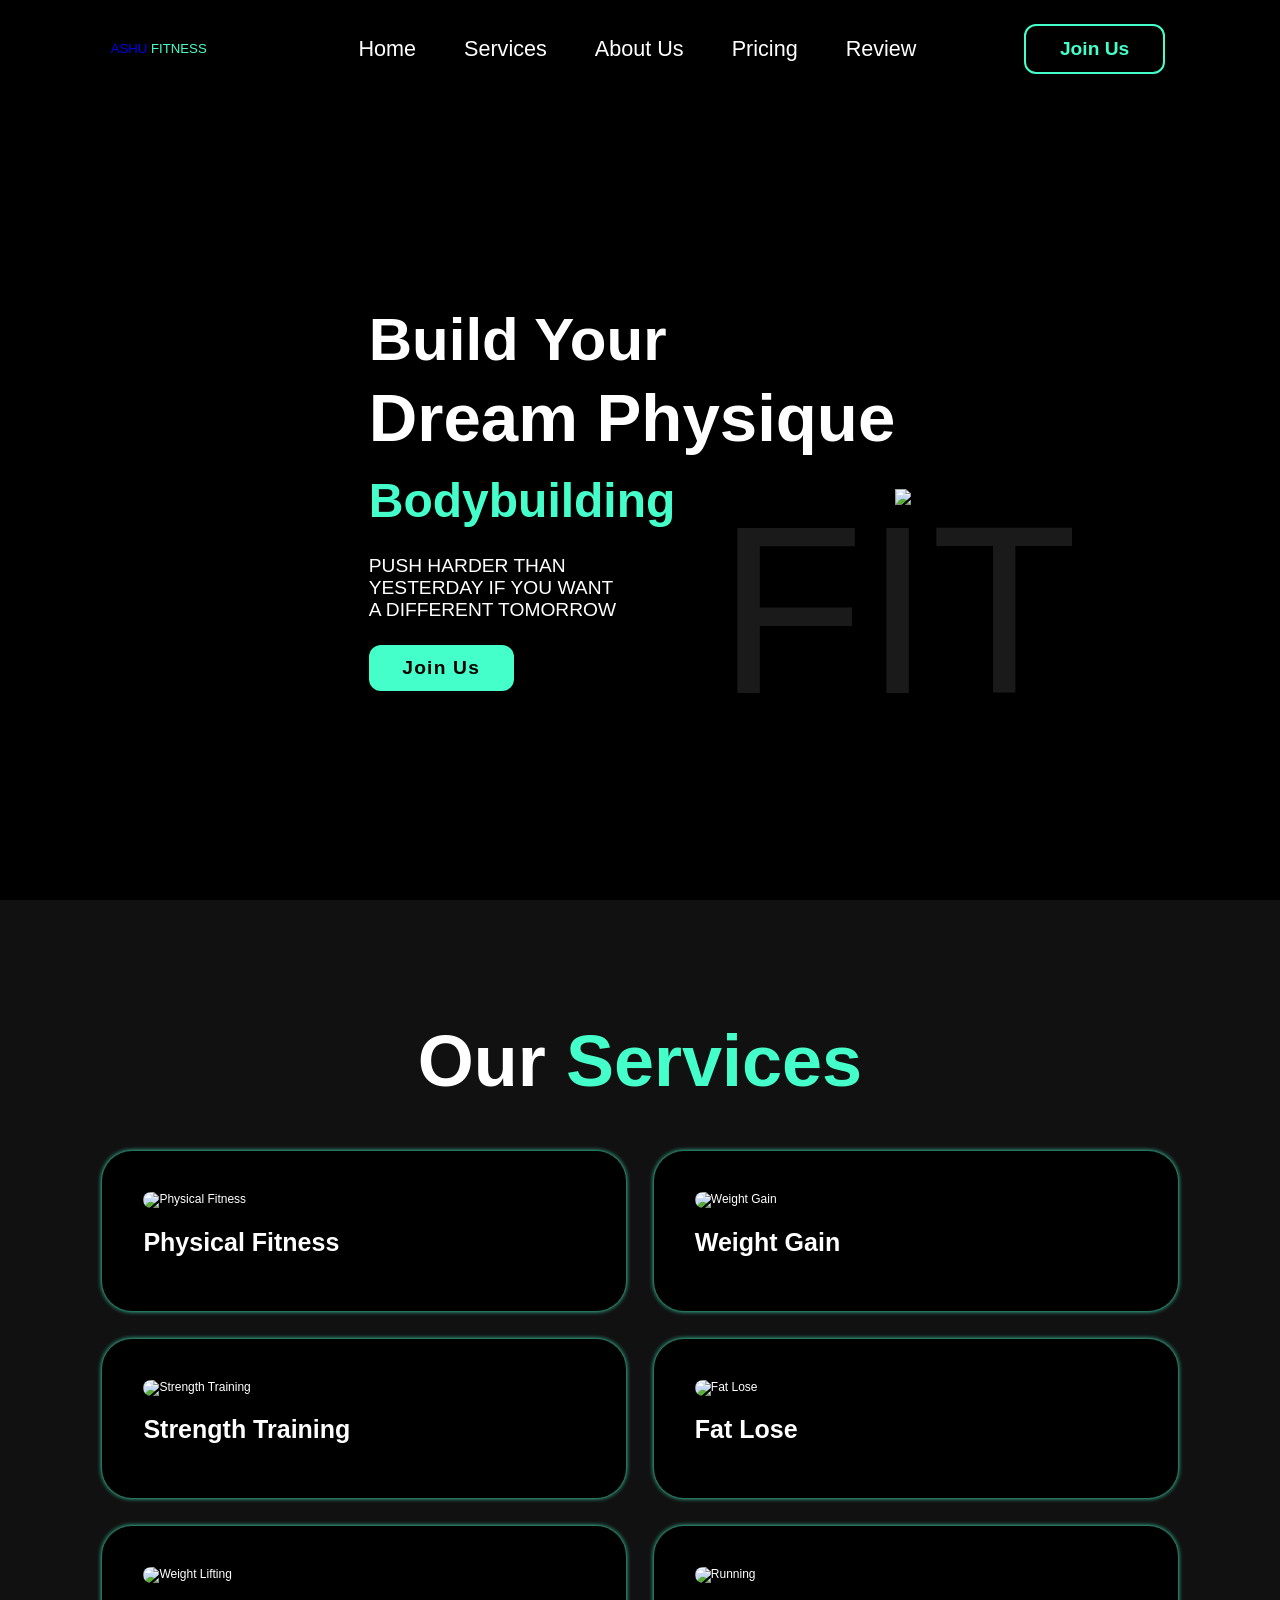
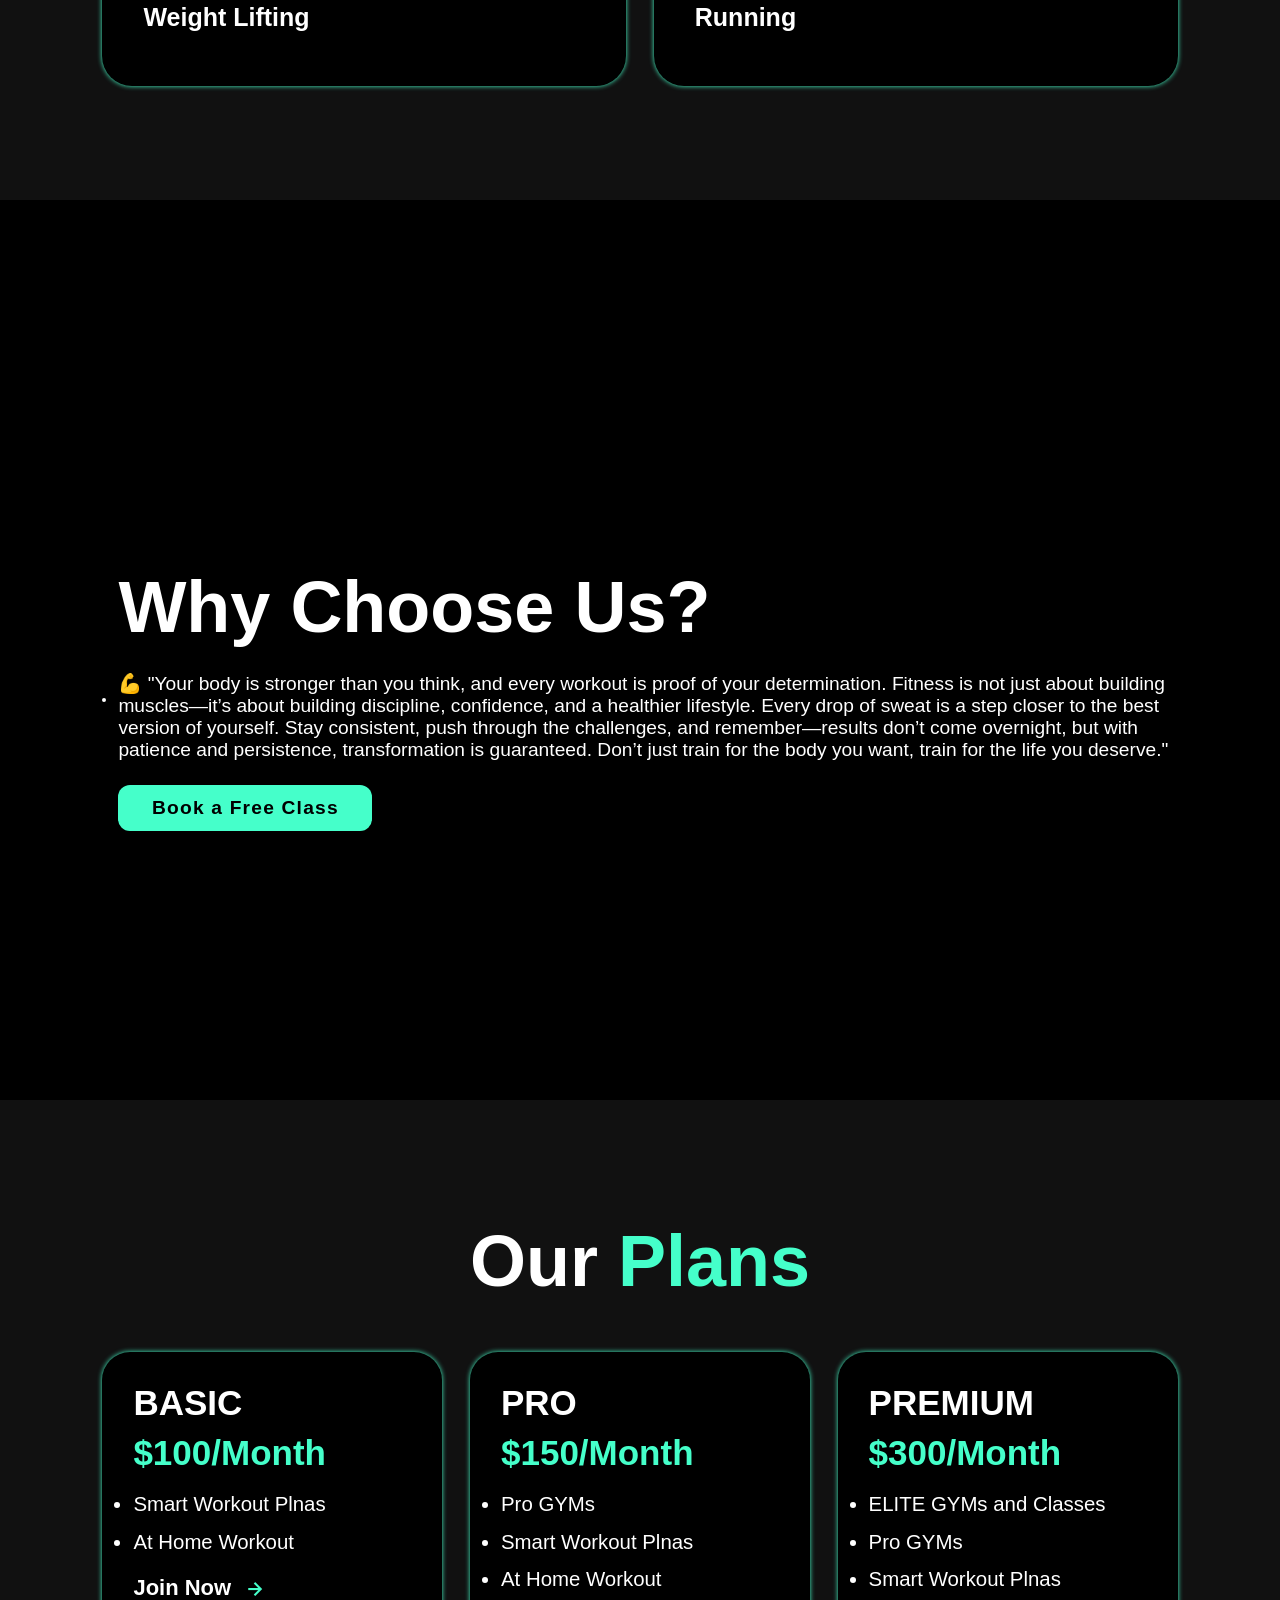
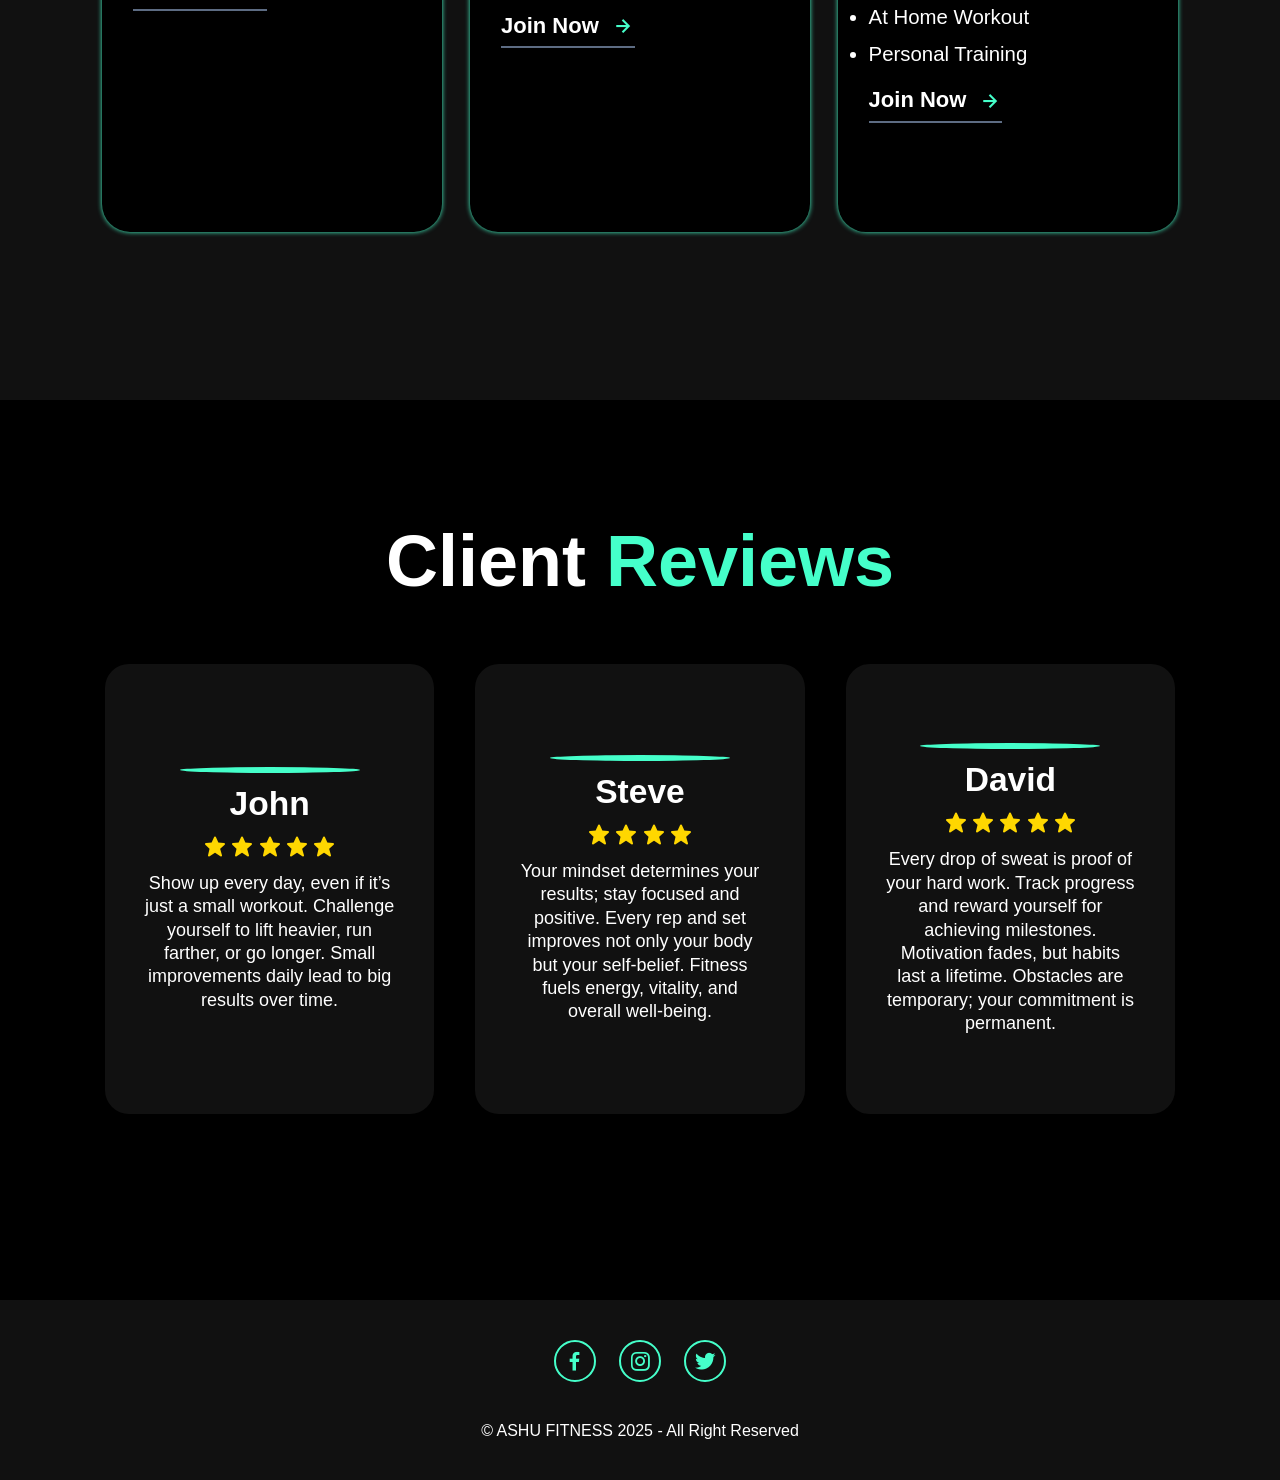
==== index1.html @ 158fa668 "Add files via upload" ====
<!DOCTYPE html>
<html lang="en">
<head>
  <meta charset="UTF-8">
  <meta name="viewport" content="width=device-width, initial-scale=1.0">
  <link rel="stylesheet" href="https://unpkg.com/aos@next/dist/aos.css" />
  <link href='https://unpkg.com/boxicons@2.1.4/css/boxicons.min.css' rel='stylesheet'>
  <link rel="stylesheet" href="style.css">
  <title>ASHU FITNESS</title>
</head>
<body>
  
    <!-- Header Section Code -->

    <header>

      <a href="home" class="logo">ASHU <span>FITNESS</span></a>

      <div class='bx bx-menu' id="menu-icon"></div>

        <ul class="navbar">
            <li><a href="#home">Home</a></li>
            <li><a href="#services">Services</a></li>
            <li><a href="#about">About Us</a></li>
            <li><a href="#plans">Pricing</a></li>
            <li><a href="#review">Review</a></li>

              
        </ul>

        <div class="top-btn">
           <a href="#" class="nav-btn">Join Us</a>
        </div>
    </header>

    <!-- Home Section Code-->

    <section class="home" id="home">
        <div class="home-content" data-aos="zoom-in">

            <h3>Build Your</h3>
            <h1>Dream Physique</h1>
            <h3><span class="multiple-text">Bodybuilding</span></h3>

            <p>PUSH HARDER THAN <br>
              YESTERDAY IF YOU WANT <br>
              A DIFFERENT TOMORROW </p>

            <a href="#" class="btn">Join Us</a>

        </div>

        <div class="home-img" data-aos="zoom-in">
          <img src="https://wallpapercave.com/wp/wp2561121.jpg">
        </div>
          
    </section>



    <!--Services Section Code-->

    <section class="services" id="services">
      <h2 class="heading" data-aos="zoom-in-down">Our <span>Services</span></h2>
    
      <div class="services-content" data-aos="zoom-up">
        
        <div class="row">
          <img src="https://hips.hearstapps.com/hmg-prod/images/bare-chested-man-is-working-out-with-dumbells-royalty-free-image-1734455687.pjpeg" alt="Physical Fitness">
          <h4>Physical Fitness</h4>
        </div>
    
        <div class="row">
          <img src="https://cdn.muscleandstrength.com/sites/default/files/field/feature-wide-image/workout/gain_mass_fast_-_1000x500_0.jpg" alt="Weight Gain">
          <h4>Weight Gain</h4>
        </div>

        <div class="row">
          <img src="https://www.ruggedmotorbikejeans.com/cdn/shop/articles/strength-training_large.jpg?v=1730814041" alt="Strength Training">
          <h4>Strength Training</h4>
        </div>
    
        <div class="row">
          <img src="https://hips.hearstapps.com/hmg-prod/images/increasing-back-shoulder-and-arm-strength-royalty-free-image-1660141443.jpg?resize=980:*" alt="Fat Lose">
          <h4>Fat Lose</h4>
        </div>
    
        <div class="row">
          <img src="https://encrypted-tbn0.gstatic.com/images?q=tbn:ANd9GcTGh__Cz9ZplWIttAQU2HhsGGrxpNXq4w3zRg&s" alt="Weight Lifting">
          <h4>Weight Lifting</h4>
        </div>
    
        <div class="row">
          <img src="https://t3.ftcdn.net/jpg/11/17/92/20/240_F_1117922054_onOCKeHMlmUGKUFQ7pZeaUsiX5RfbTon.jpg" alt="Running">
          <h4>Running</h4>
        </div>
    
      </div>

    </section>

    <!--About Section Code-->

    <section class="about" id="about">
        <div class="about-img" data-aos="zoom-down">
            <img src="https://c4.wallpaperflare.com/wallpaper/199/924/33/muscle-muscle-bodybuilding-press-wallpaper-preview.jpg" alt="">
        </div>

        <div class="about-content" data-aos="zoom-in-up">
            <h2 class="heading">Why Choose Us?</h2>

            <p>💪 "Your body is stronger than you think, and every workout is proof of your determination. 
              Fitness is not just about building muscles—it’s about building discipline, confidence, and a healthier lifestyle. 
              Every drop of sweat is a step closer to the best version of yourself. Stay consistent, push through the challenges, 
              and remember—results don’t come overnight, but with patience and persistence, transformation is guaranteed. 
              Don’t just train for the body you want, train for the life you deserve."</p>

            <a href="#" class="btn">Book a Free Class</a>
        </div>
    </section>

    <!--Pricing Section Code-->

    <section class="plans" id="plans">
         <h2 class="heading" data-aos="zoom-down">Our <span>Plans</span></h2>

         <div class="plans-content" data-aos="zoom-up">

            <div class="box">
                <h3>BASIC</h3>
                <h2><span>$100/Month</span></h2>
            <ul>
                  <li>Smart Workout Plnas</li>
                  <li>At Home Workout</li>
            </ul>
              <a href="#">
                  Join Now
                  <i class='bx bx-right-arrow-alt'></i>    
              </a>
             
         </div>

         <div class="box">
          <h3>PRO</h3>
          <h2><span>$150/Month</span></h2>
          <ul>
               <li>Pro GYMs</li>
               <li>Smart Workout Plnas</li>
               <li>At Home Workout</li>
           </ul>
           <a href="#">
               Join Now
               <i class='bx bx-right-arrow-alt'></i>    
           </a>
          
      </div>

      <div class="box">
        <h3>PREMIUM</h3>
        <h2><span>$300/Month</span></h2>
        <ul>
             <li>ELITE GYMs and Classes</li>
             <li>Pro GYMs</li>
             <li>Smart Workout Plnas</li>
             <li>At Home Workout</li>
             <li>Personal Training</li>
         </ul>
         <a href="#">
             Join Now
             <i class='bx bx-right-arrow-alt'></i>    
         </a>
        
    </div>
    </section>


    <!--Review Section Code-->

    <section class="review" id="review">
        <div class="review-box">
            <h2 class="heading" data-aos="zoom-down">Client <span>Reviews</span></h2>

            <div class="wrapper" data-aos="zoom-up">
                <div class="review-item">
                    <img src="https://www.koimoi.com/wp-content/new-galleries/2022/04/john-abrahams-diet-workout-regime-disclosed-001.jpg" alt="">
                    <h2>John</h2>
                    <div class="rating">
                        <i class='bx bxs-star' id="star"></i>
                        <i class='bx bxs-star' id="star"></i>
                        <i class='bx bxs-star' id="star"></i>
                        <i class='bx bxs-star' id="star"></i>
                        <i class='bx bxs-star' id="star"></i>

                    </div>

                    <p>Show up every day, even if it’s just a small workout.
                       Challenge yourself to lift heavier, run farther, or go longer.
                       Small improvements daily lead to big results over time.</p>

                  </div>

                      <div class="review-item">
                          <img src="https://i.ytimg.com/vi/c5C5mkGzo8I/maxresdefault.jpg" alt="">
                          <h2>Steve</h2>
                          <div class="rating">
                              <i class='bx bxs-star' id="star"></i>
                              <i class='bx bxs-star' id="star"></i>
                              <i class='bx bxs-star' id="star"></i>
                              <i class='bx bxs-star' id="star"></i>
                          </div>

                          <p>Your mindset determines your results; stay focused and positive.
                             Every rep and set improves not only your body but your self-belief.
                             Fitness fuels energy, vitality, and overall well-being.</p>
                           
                      </div>
                        <div class="review-item">
                            <img src="https://i.ytimg.com/vi/xrQthnVpQKM/maxresdefault.jpg" alt="">
                            <h2>David</h2>
                            <div class="rating">
                                <i class='bx bxs-star' id="star"></i>
                                <i class='bx bxs-star' id="star"></i>
                                <i class='bx bxs-star' id="star"></i>
                                <i class='bx bxs-star' id="star"></i>
                                <i class='bx bxs-star' id="star"></i>
                            </div>

                            <p>Every drop of sweat is proof of your hard work.
                               Track progress and reward yourself for achieving milestones.
                               Motivation fades, but habits last a lifetime.
                               Obstacles are temporary; your commitment is permanent.</p>

            </div>

        </div>

    </section>


    <!--Footer Section Code-->

    <footer class="footer">
         <div class="social">
             <a href="#"><i class='bx bxl-facebook'></i></a>
             <a href="#"><i class='bx bxl-instagram'></i></a>
             <a href="#"><i class='bx bxl-twitter'></i></a>
         </div>

         <p class="copyright">
             &copy; ASHU FITNESS 2025 - All Right Reserved
         </p>
    </footer>

    <script src="https://unpkg.com/aos@next/dist/aos.js"></script>
    <script>
      AOS.init({
        offset: 300,
        duration: 1400,
      });
    </script>
    <script src="https://unpkg.com/typed.js@2.1.0/dist/typed.umd.js"></script>
    <script src="script.js"></script>
 


      
      </div>

    </section>
 
  </body>
 
</html>
---- style.css ----
* {
    margin: 0;
    padding: 0;
    box-sizing: border-box;
    text-decoration: none;
    list-style: none;
    border: none;
    outline: none;
    scroll-behavior: smooth;
    font-family: -apple-system, sans-serif;
}

:root {
    --bg-color: #000;
    --snd-bg-color: #111;
    --text-color: #fff;
    --main-color: #45ffca;
}

html {
    font-size: 75%;
    overflow-x: hidden;
}

body{
    background: var(--bg-color);
    color: var(--text-color);
}

section {
    min-height: 100vh;
    padding: 10rem 8% 2rem;

}

/* Header Section Code */

header {
    position: fixed;
    width: 100%;
    top: 0;
    right: 0;
    z-index: 1000%;
    display: flex;
    justify-content: space-between;
    align-items: center;
    padding: 2rem 9%;
    background: rgba(0, 0, 0, 0.5);
    backdrop-filter: blur(10px);
    transition: all 0.5s ease;
}

.logo:hover {
    font-size: 3rem;
    color: var(--text-color);
    font-weight: 800;
    cursor: pointer;
    transition: 0.3s ease-in-out;
}

.logo {
    transform: scale(1.1);
}

span {
    color: var(--main-color);
}

.navbar {
    display: flex;
}

.navbar a {
    font-size: 1.8rem;
    font-weight: 500;
    color: var(--text-color);
    margin-left: 4rem;
    transition: all 0.5s ease;
    border-bottom: 3px solid transparent;
}

.navbar a:hover,
.navbar a.active {
    color: var(--main-color);
    border-bottom: 3px solid var(--main-color);
}
.nav-btn {
    display: inline-block;
    padding: 1rem 2.8rem;
    background: transparent;
    color: var(--main-color);
    border: 2px solid var(--main-color);
    border-radius: 1rem;
    font-size: 1.6rem;
    font-weight: 600;
    transition: all 0.5s ease;
}

.nav-btn:hover {
    background: var(--main-color);
    color: var(--text-color);
    box-shadow: 0 0 18px var(--main-color);
}

#menu-icon {
    font-size: 3.6rem;
    color: var(--main-color);
    cursor: pointer;
    display: none;
}

/* Home Section Code */

.home {
    display: flex;
    justify-content: center;
    align-items: center;
}

.home-content h3 {
    font-size: 5rem;
    font-weight: 700;
}

.home-content span {
    font-size: 4rem;
    font-weight: 550;
}

span {
    color: var(--main-color);
}

.home-content h1 {
    font-size: 5.6rem;
    font-weight: 700;
    line-height: 1.3;
}

.home-img img {
    width: 65vw;
}


.home-img::before {
    content: 'FIT';
    position: absolute;
    top: 10%;
    left: 15%;
    transform: translateX(-50%);
    font-size: 20rem;
    font-weight: 400;
    line-height: 20rem;
    color: var(--text-color);
    opacity: 0.1;
    z-index: -1;
}

.home-content p {
    font-size: 1.6rem;
    margin-bottom: 2rem;
    margin-top: 2rem;
}

.btn {
    display: inline-block;
    padding: 1rem 2.8rem;
    background: var(--main-color);
    border-radius: 1rem;
    box-shadow: none;
    font-size: 1.6rem;
    color: var(--bg-color);
    letter-spacing: 0.1rem;
    font-weight: 600;
    transition: 0.5s ease;
}

.btn:hover {
    color: var(--text-color);
    box-shadow: 0 0 1.6rem var(--main-color);
}

/* Services Section Code */

.services {
    background: var(--snd-bg-color);
}

.heading {
    text-align: center;
    font-size: 6rem;
}

.services-content {
    display: grid;
    grid-template-columns: repeat(auto-fit, minmax(350px, auto));
    align-items: center;
    gap: 2.3rem;
    margin-top: 4.1rem;
}

.row {
    background: var(--bg-color);
    border-radius: 30px;
    border: 1px solid transparent;
    box-shadow: 0 0 5px var(--main-color);
    padding: 40px;
    transition: all 0.5s ease;
}

.row img {
    height: auto;
    width: 110%;
    border-radius: 30px;
    margin-bottom: 1.4rem;
}

.row h4 {
    font-size: 25px;
    font-weight: 700;
    margin-bottom: 10px;
    line-height: 1.4;
}

.row:hover {
    border: 1px solid var(--main-color);
    transform: translate(-5px) scale(1.04);
    cursor: pointer;
}

/* About Section Code */

.about {
    display: flex;
    justify-content: center;
    align-items: center;
    gap: 1rem;
}

.about-img img {
    width: 50vw;
    border: 2px solid var(--text-color);
    border-radius: 1rem;
}

.about-img img:hover {
    transform: scale(1.01);
    border: 2px solid var(--main-color);
}

.about-content.heading {
    text-align: center;
    font-size: 4.5rem;
}

.about-content {
    padding: 0,3rem;
}

.about-content h2 { 
    text-align: left;
    line-height: 1,2;
}

.about-content p {
    font-size: 1.6rem;
    margin: 2rem 0 2rem;
}

/* Pricing Section Code */

.plans {
    background: var(--snd-bg-color);
}

.plans-content {
    display: grid;
    grid-template-columns: repeat(auto-fit, minmax(300px, auto));
    align-items: center;
    gap: 2.3rem;
    margin-top: 4.2rem;
}

.box {
    padding: 30px 30px 50px 30px;
    height: 40rem;
    background: var(--bg-color);
    border-radius: 28px;
    border: 1px solid transparent;
    box-shadow: 0 0 5px var(--main-color);
    transition: all 0.5s ease;
    cursor: pointer;
}

.box h3 {
    font-size: 35px;
    font-weight: 700;
    margin-bottom: 10px;
}

.box h2 {
    font-size: 35px;
    font-weight: 700;
    margin-bottom: 20px;
}

.box ul li {
    list-style: disc;
    font-size: 1.7rem;
    padding-bottom: 1.2rem;
}

.box a {
    display: inline-block;
    font-size: 22px;
    line-height: 1.2em;
    font-weight: 700;
    padding: 7px 0;
    color: var(--text-color);
    border-bottom: 2px solid #5d6c83;
    transition: all 0.5s ease;
}

.box i {
    vertical-align: middle;
    font-size: 25px;
    color: var(--main-color);
    margin-left: 5px;
}

.box a:hover {
    border-bottom: 2px solid var(--main-color);
}

.box:hover {
    border: 1px solid var(--main-color);
    transform: translateY(-5px) scale(1.03);
}

/* Review Section Code */

.review {
    background: var(--bg-color);
}

.review-box {
    background-size: cover;
    display: flex;
    justify-content: center;
    align-items: center;
    flex-direction: column;
}

.review .heading {
    margin-bottom: 5rem;
}

.review-box img {
    width: 15rem;
    border-radius: 50%;
    border: 3px solid var(--main-color);
}

.wrapper {
    display: grid;
    grid-template-columns: repeat(3, 1fr);
    gap: 3rem;
}

.review-item {
    min-height: 450px;
    min-width: 280px;
    background: var(--snd-bg-color);
    border: 3px solid rgba(238, 238, 238 0.3);
    border-radius: 2rem;
    margin: 0.2rem;
    padding: 30px 40px;
    cursor: pointer;
    display: flex;
    flex-direction: column;
    justify-content: center;
    align-items: center;
    gap: 1rem;
    color: #fff;
    transition: 0.5s ease-in-out;
}

.review-item:hover {
    border: 3px solid var(--main-color);
    transform: translateY(-5px) scale(1.03);
}

.review-item h2 {
    font-size: 2.8rem;
}

.review-item p {
    font-size: 1.5rem;
    line-height: 1.3;
    text-align: center;
}

#star {
    color: gold;
    font-size: 2rem;
}

/* Footer Section Code */

.footer {
    position: relative;
    bottom: 0;
    width: 100%;
    padding: 40px 0; 
    background: var(--snd-bg-color);
}

.footer .social {
    text-align: center;
    padding-bottom: 20px;
    color: var(--main-color);
}

.footer .social a {
    font-size: 25px;
    color: var(--main-color);
    border: 2px solid var(--main-color);
    width: 42px;
    height: 42px;
    line-height: 42px;
    display: inline-block;
    text-align: center;
    border-radius: 50%;
    margin: 0 10px;
    transition: 0.5s ease-in-out;
}

.footer .social a:hover {
    transform: scale(1.2) translateY(-10px);
    background: var(--main-color);
    color: #131313;
    box-shadow: 0 0 25px var(--main-color);
}

.footer .copyright {
    margin-top: 20px;
    text-align: center;
    font-size: 16px;
    color: var(--text-color);
}

/* ScrollBar Design */

::-webkit-scrollbar {
    width: 15px;
}

::-webkit-scrollbar-thumb {
    background: var(--main-color);
    width: 50px;
}

/* Responsive Design Code */

@media (max-width:1200px) {
    html{
        font-size: 55%;

    }
}

@media (max-width:991px) {
    #menu-icon {
        display: block;
    }


    .navbar {
        position: absolute;
        top: 100%;
        right: -100%;
        width: 255px;
        min-height: 100vh;
        display: flex;
        flex-direction: column;
        background: var(--bg-color);
        transition: all 0.5s ease;
    }

    .navbar a {
        display: block;
        padding: 17px;
        font-size: 22px;
    }

    .navbar.active {
        right: 0;
    }

    header {
        padding: 2rem 3%;
    }

    section {
        padding: 10rem 3%;
    }

    .services {
        padding: 7rem;
    }

    .absolute-content {
         margin-top: 2rem;
         text-align: center;
         font-size: 5rem;
    }

    .review .wrapper {
        grid-template-columns: repeat(1.1fr);
    }

    .footer {
        padding: 40px 0;
    }
}

@media (max-width:786px) {
    .home {
        flex-direction: column;
    }
    .home-content h3 {
        font-size: 4.5rem;
        margin-top: 1.5rem;
    }
    .home-content h1 {
        font-size: 5rem;
        margin-top: 1.5rem;
    } 
    .home-content {
        order: 2;
    }
    .home-img img {
        width: 70vw;
        margin-top: 4rem;
    }
    .about {
        flex-direction: column;
    }
    .about-img img {
        width: 70vw;
        margin-top: 4rem;
    }
    .about-content {
        text-align: center;
    }
    .about-content h2 {
        text-align: center;
    }
    .services h2 {
        margin-bottom: 3rem;
    }
}

@media (max-width:617px) {
    .home-img img {
        width: 80vw;
        margin-top: 4rem;
    }
    .about-img img {
        width: 70vw;
        margin-top: 4rem;
    }
}

@media (max-width:450px) {
    html {
        font-size: 50%;
    }
}
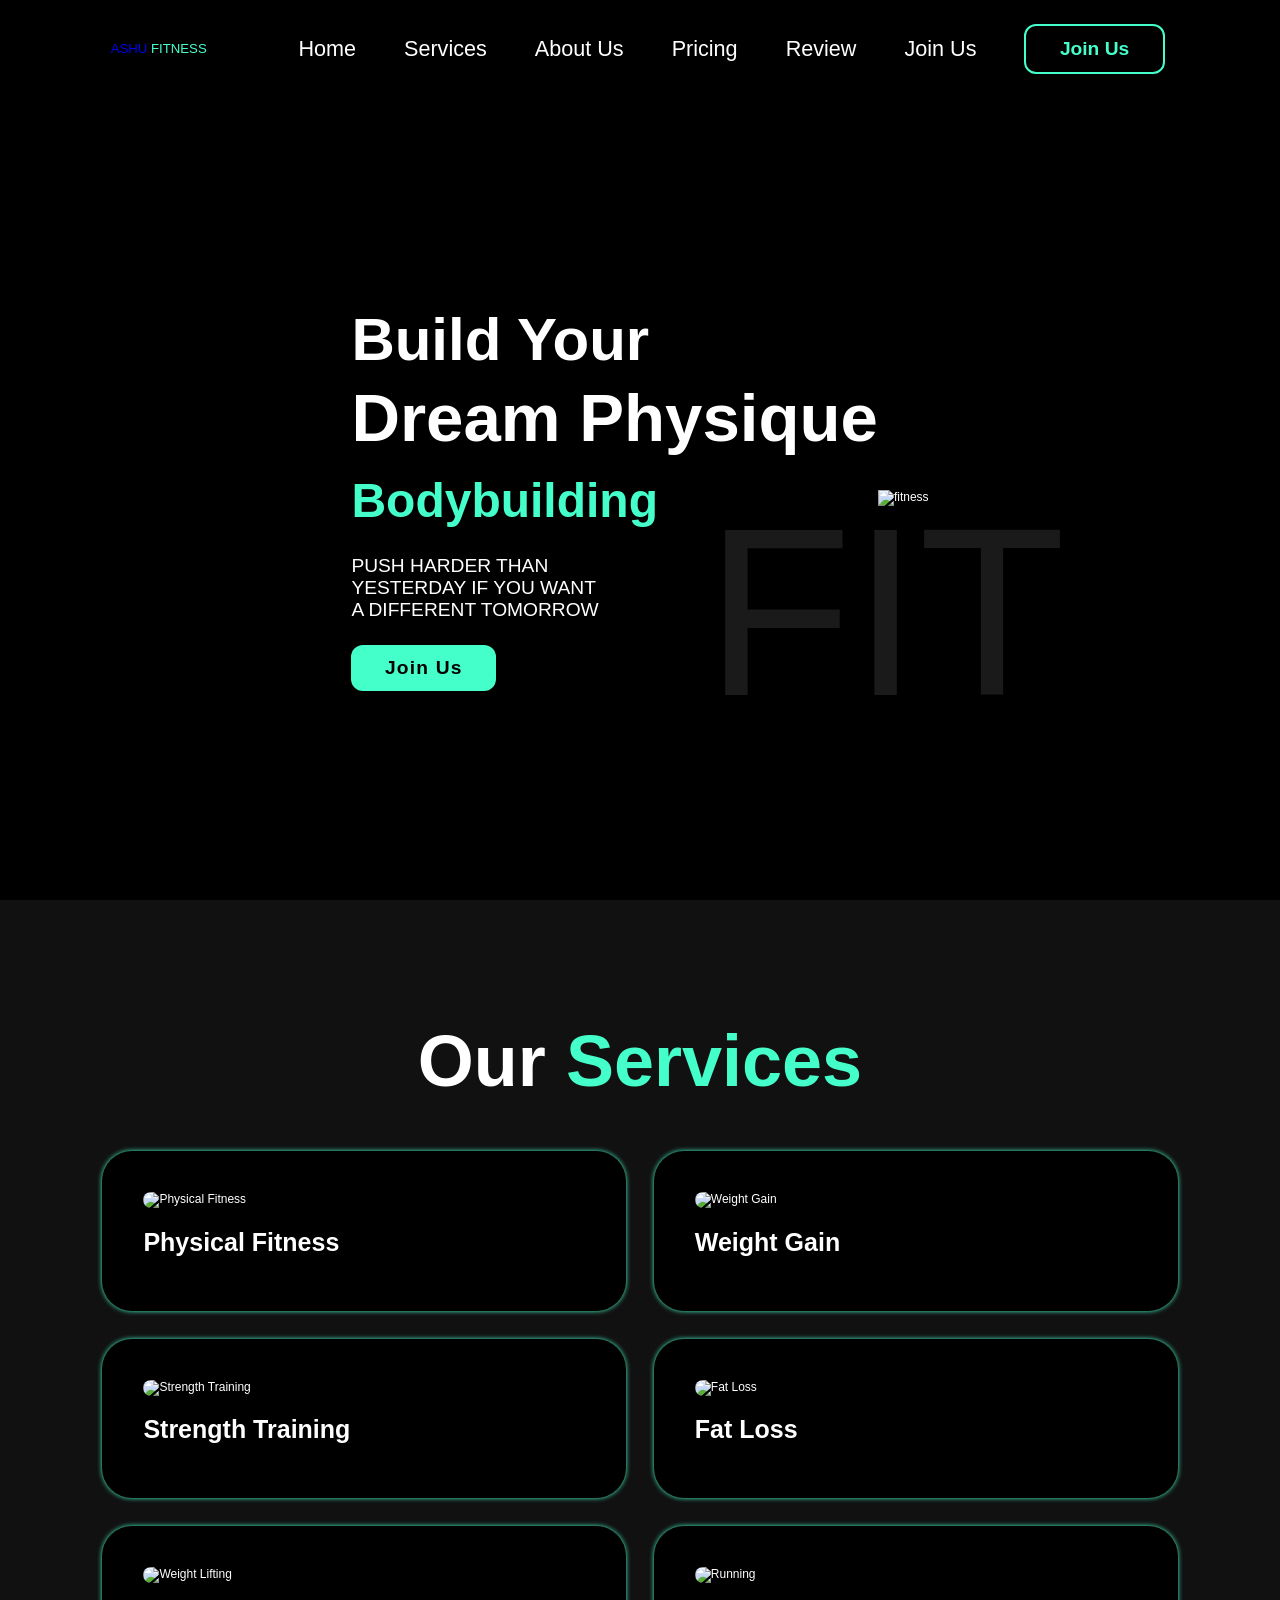
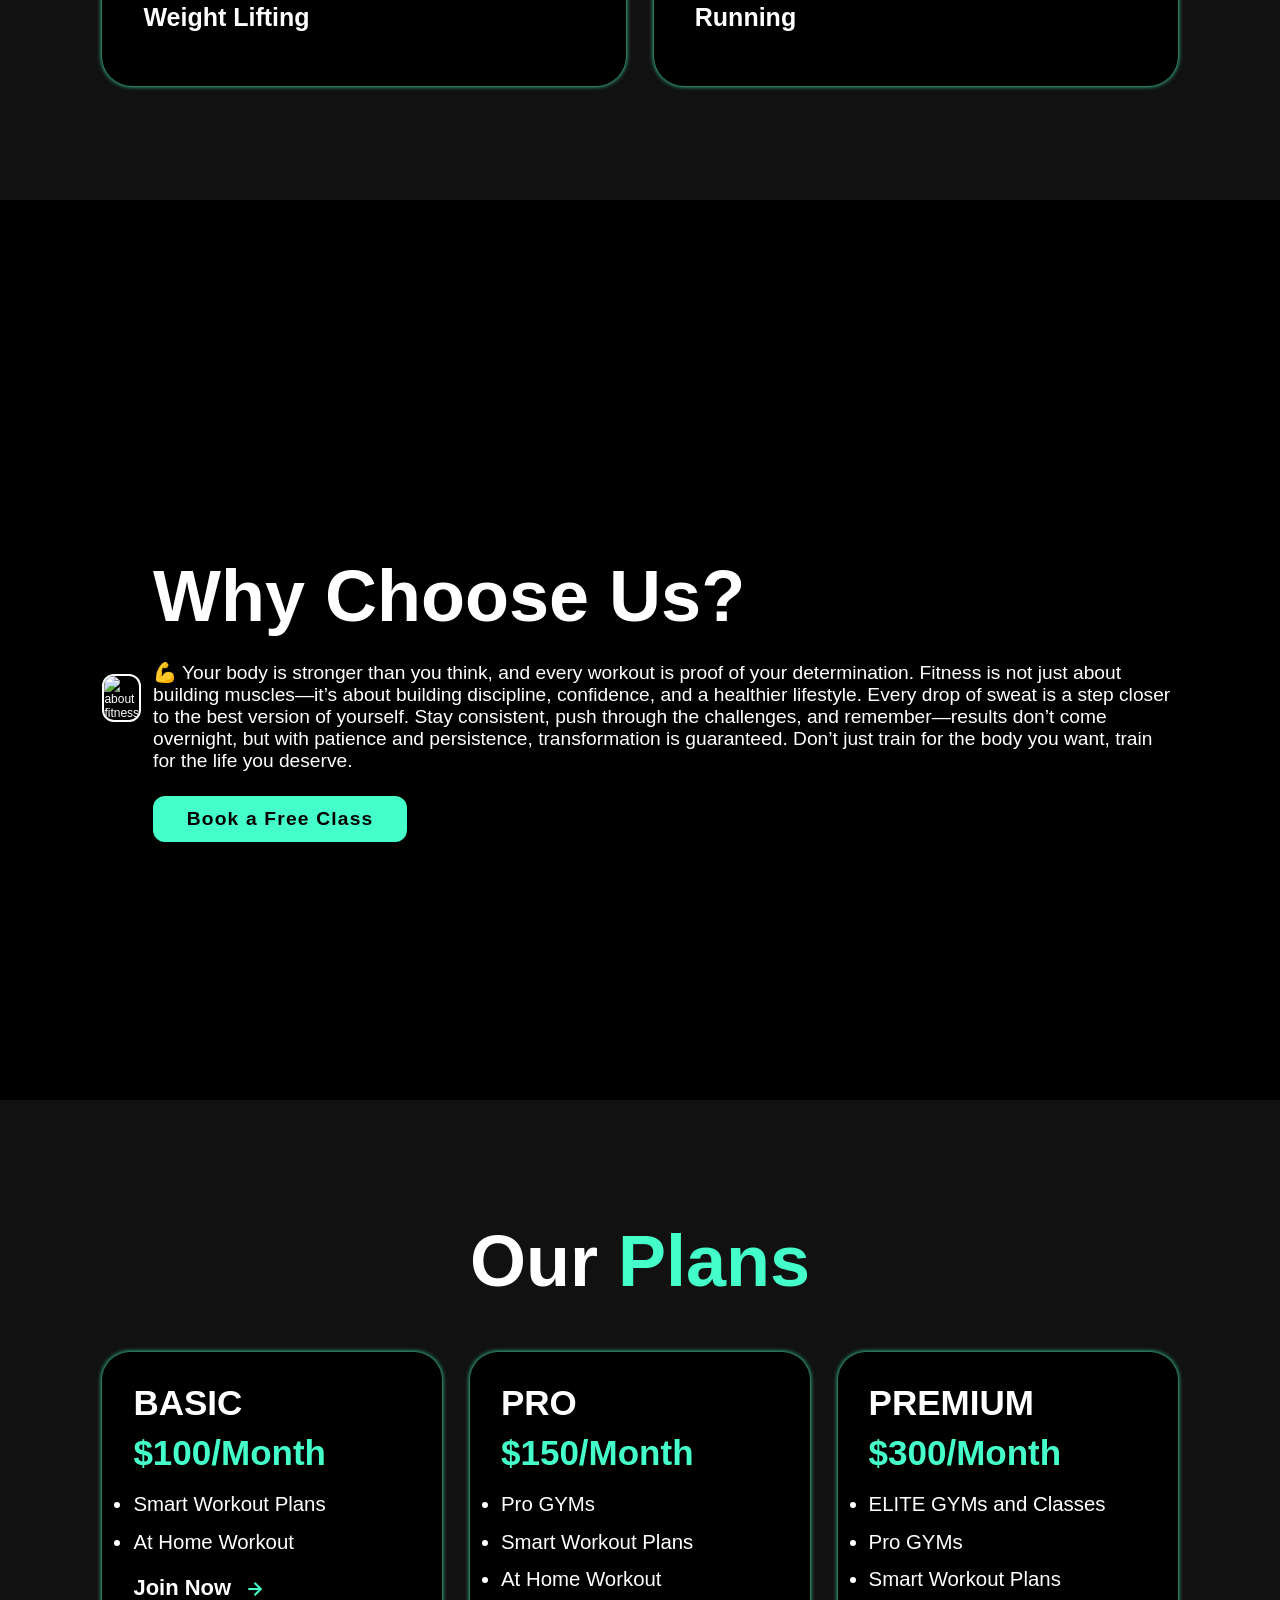
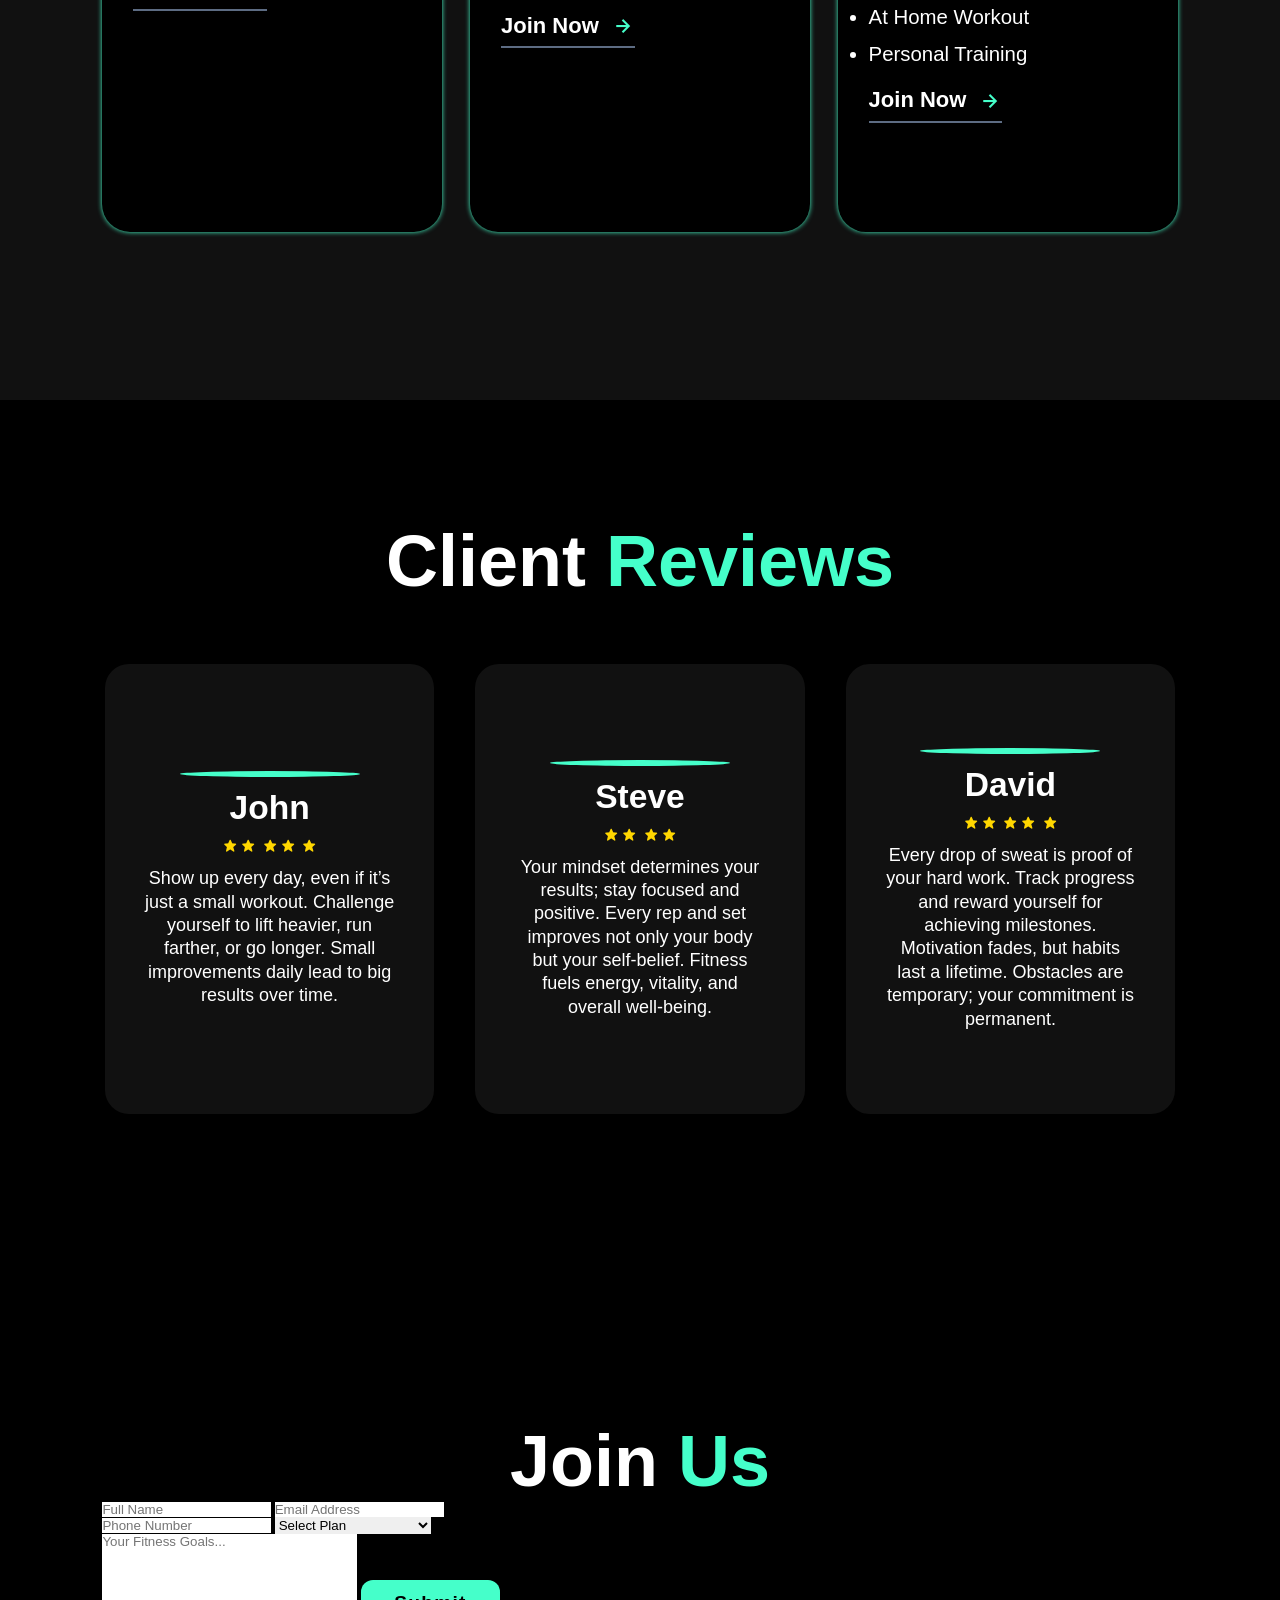
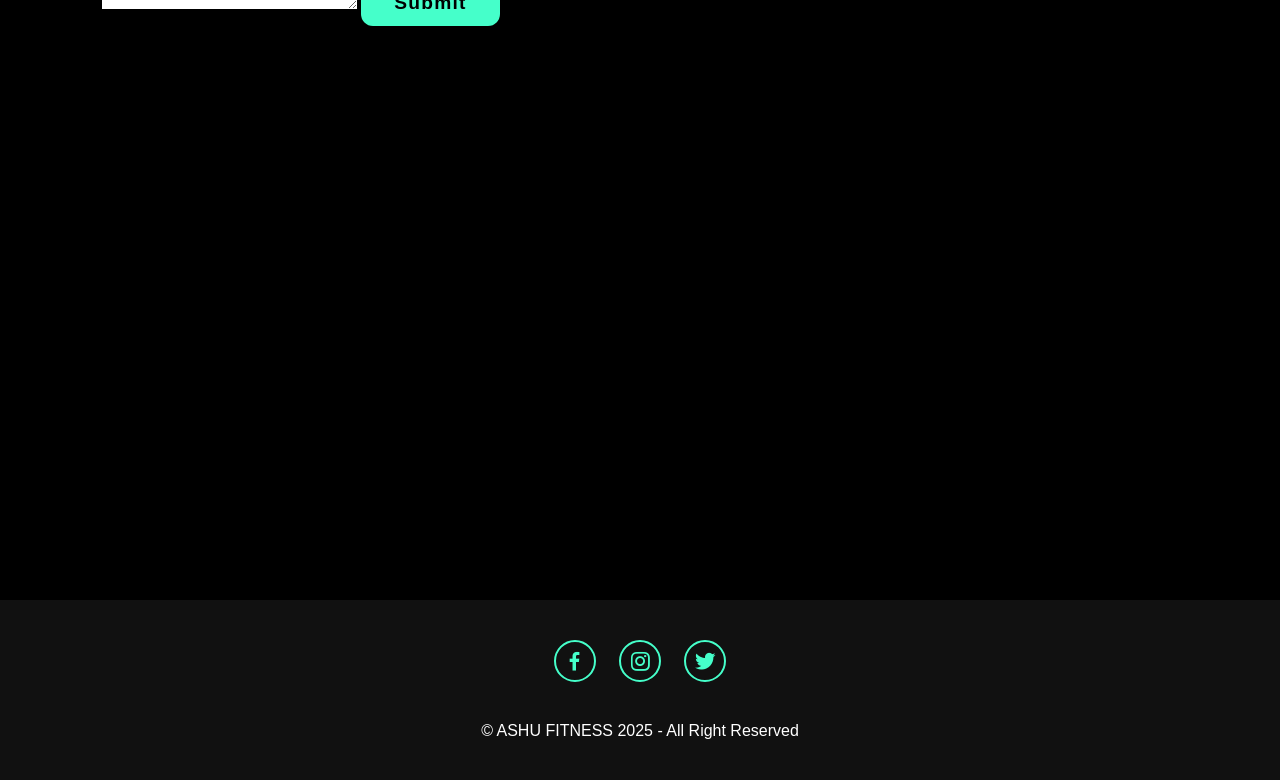
==== commit cc0fe197: "Update index1.html" ====
--- a/index1.html
+++ b/index1.html
@@ -7,250 +7,215 @@
   <link href='https://unpkg.com/boxicons@2.1.4/css/boxicons.min.css' rel='stylesheet'>
   <link rel="stylesheet" href="style.css">
   <title>ASHU FITNESS</title>
+  <style>
+    /* ⭐ Star Color Change */
+    .review .rating i {
+      color: #FFD700;  /* Gold color for stars */
+      font-size: 1.2rem;
+      margin: 0 2px;
+    }
+  </style>
 </head>
 <body>
   
-    <!-- Header Section Code -->
-
+    <!-- Header Section -->
     <header>
-
       <a href="home" class="logo">ASHU <span>FITNESS</span></a>
-
       <div class='bx bx-menu' id="menu-icon"></div>
-
         <ul class="navbar">
             <li><a href="#home">Home</a></li>
             <li><a href="#services">Services</a></li>
             <li><a href="#about">About Us</a></li>
             <li><a href="#plans">Pricing</a></li>
             <li><a href="#review">Review</a></li>
-
-              
+            <li><a href="#join">Join Us</a></li>
         </ul>
-
         <div class="top-btn">
-           <a href="#" class="nav-btn">Join Us</a>
+           <a href="#join" class="nav-btn">Join Us</a>
         </div>
     </header>
 
-    <!-- Home Section Code-->
-
+    <!-- Home Section -->
     <section class="home" id="home">
         <div class="home-content" data-aos="zoom-in">
-
             <h3>Build Your</h3>
             <h1>Dream Physique</h1>
             <h3><span class="multiple-text">Bodybuilding</span></h3>
-
-            <p>PUSH HARDER THAN <br>
-              YESTERDAY IF YOU WANT <br>
-              A DIFFERENT TOMORROW </p>
-
-            <a href="#" class="btn">Join Us</a>
-
-        </div>
-
+            <p>PUSH HARDER THAN <br> YESTERDAY IF YOU WANT <br> A DIFFERENT TOMORROW </p>
+            <a href="#join" class="btn">Join Us</a>
+        </div>
         <div class="home-img" data-aos="zoom-in">
-          <img src="https://wallpapercave.com/wp/wp2561121.jpg">
-        </div>
-          
-    </section>
-
-
-
-    <!--Services Section Code-->
-
+          <img src="https://wallpapercave.com/wp/wp2561121.jpg" alt="fitness">
+        </div>
+    </section>
+
+    <!-- Services Section -->
     <section class="services" id="services">
-      <h2 class="heading" data-aos="zoom-in-down">Our <span>Services</span></h2>
-    
+      <h2 class="heading" data-aos="zoom-down" data-aos="zoom-up">Our <span>Services</span></h2>
       <div class="services-content" data-aos="zoom-up">
-        
         <div class="row">
           <img src="https://hips.hearstapps.com/hmg-prod/images/bare-chested-man-is-working-out-with-dumbells-royalty-free-image-1734455687.pjpeg" alt="Physical Fitness">
           <h4>Physical Fitness</h4>
         </div>
-    
         <div class="row">
           <img src="https://cdn.muscleandstrength.com/sites/default/files/field/feature-wide-image/workout/gain_mass_fast_-_1000x500_0.jpg" alt="Weight Gain">
           <h4>Weight Gain</h4>
         </div>
-
         <div class="row">
           <img src="https://www.ruggedmotorbikejeans.com/cdn/shop/articles/strength-training_large.jpg?v=1730814041" alt="Strength Training">
           <h4>Strength Training</h4>
         </div>
-    
-        <div class="row">
-          <img src="https://hips.hearstapps.com/hmg-prod/images/increasing-back-shoulder-and-arm-strength-royalty-free-image-1660141443.jpg?resize=980:*" alt="Fat Lose">
-          <h4>Fat Lose</h4>
-        </div>
-    
+        <div class="row">
+          <img src="https://hips.hearstapps.com/hmg-prod/images/increasing-back-shoulder-and-arm-strength-royalty-free-image-1660141443.jpg?resize=980:*" alt="Fat Loss">
+          <h4>Fat Loss</h4>
+        </div>
         <div class="row">
           <img src="https://encrypted-tbn0.gstatic.com/images?q=tbn:ANd9GcTGh__Cz9ZplWIttAQU2HhsGGrxpNXq4w3zRg&s" alt="Weight Lifting">
           <h4>Weight Lifting</h4>
         </div>
-    
         <div class="row">
           <img src="https://t3.ftcdn.net/jpg/11/17/92/20/240_F_1117922054_onOCKeHMlmUGKUFQ7pZeaUsiX5RfbTon.jpg" alt="Running">
           <h4>Running</h4>
         </div>
-    
       </div>
-
-    </section>
-
-    <!--About Section Code-->
-
+    </section>
+
+    <!-- About Section -->
     <section class="about" id="about">
         <div class="about-img" data-aos="zoom-down">
-            <img src="https://c4.wallpaperflare.com/wallpaper/199/924/33/muscle-muscle-bodybuilding-press-wallpaper-preview.jpg" alt="">
-        </div>
-
+            <img src="https://c4.wallpaperflare.com/wallpaper/199/924/33/muscle-muscle-bodybuilding-press-wallpaper-preview.jpg" alt="about fitness">
+        </div>
         <div class="about-content" data-aos="zoom-in-up">
-            <h2 class="heading">Why Choose Us?</h2>
-
-            <p>💪 "Your body is stronger than you think, and every workout is proof of your determination. 
+            <h2 class="heading" data-aos="zoom-down" data-aos="zoom-up">Why Choose Us?</h2>
+            <p>💪 Your body is stronger than you think, and every workout is proof of your determination. 
               Fitness is not just about building muscles—it’s about building discipline, confidence, and a healthier lifestyle. 
               Every drop of sweat is a step closer to the best version of yourself. Stay consistent, push through the challenges, 
               and remember—results don’t come overnight, but with patience and persistence, transformation is guaranteed. 
-              Don’t just train for the body you want, train for the life you deserve."</p>
-
-            <a href="#" class="btn">Book a Free Class</a>
-        </div>
-    </section>
-
-    <!--Pricing Section Code-->
-
+              Don’t just train for the body you want, train for the life you deserve.</p>
+            <a href="#join" class="btn">Book a Free Class</a>
+        </div>
+    </section>
+
+    <!-- Pricing Section -->
     <section class="plans" id="plans">
-         <h2 class="heading" data-aos="zoom-down">Our <span>Plans</span></h2>
-
+         <h2 class="heading" data-aos="zoom-down" data-aos="zoom-up">Our <span>Plans</span></h2>
          <div class="plans-content" data-aos="zoom-up">
-
             <div class="box">
                 <h3>BASIC</h3>
                 <h2><span>$100/Month</span></h2>
-            <ul>
-                  <li>Smart Workout Plnas</li>
+                <ul>
+                  <li>Smart Workout Plans</li>
                   <li>At Home Workout</li>
-            </ul>
-              <a href="#">
-                  Join Now
-                  <i class='bx bx-right-arrow-alt'></i>    
-              </a>
-             
+                </ul>
+                <a href="#join">Join Now <i class='bx bx-right-arrow-alt'></i></a>
+            </div>
+            <div class="box">
+              <h3>PRO</h3>
+              <h2><span>$150/Month</span></h2>
+              <ul>
+                   <li>Pro GYMs</li>
+                   <li>Smart Workout Plans</li>
+                   <li>At Home Workout</li>
+               </ul>
+               <a href="#join">Join Now <i class='bx bx-right-arrow-alt'></i></a>
+            </div>
+            <div class="box">
+                <h3>PREMIUM</h3>
+                <h2><span>$300/Month</span></h2>
+                <ul>
+                     <li>ELITE GYMs and Classes</li>
+                     <li>Pro GYMs</li>
+                     <li>Smart Workout Plans</li>
+                     <li>At Home Workout</li>
+                     <li>Personal Training</li>
+                 </ul>
+                 <a href="#join">Join Now <i class='bx bx-right-arrow-alt'></i></a>
+            </div>
          </div>
-
-         <div class="box">
-          <h3>PRO</h3>
-          <h2><span>$150/Month</span></h2>
-          <ul>
-               <li>Pro GYMs</li>
-               <li>Smart Workout Plnas</li>
-               <li>At Home Workout</li>
-           </ul>
-           <a href="#">
-               Join Now
-               <i class='bx bx-right-arrow-alt'></i>    
-           </a>
-          
-      </div>
-
-      <div class="box">
-        <h3>PREMIUM</h3>
-        <h2><span>$300/Month</span></h2>
-        <ul>
-             <li>ELITE GYMs and Classes</li>
-             <li>Pro GYMs</li>
-             <li>Smart Workout Plnas</li>
-             <li>At Home Workout</li>
-             <li>Personal Training</li>
-         </ul>
-         <a href="#">
-             Join Now
-             <i class='bx bx-right-arrow-alt'></i>    
-         </a>
-        
-    </div>
-    </section>
-
-
-    <!--Review Section Code-->
-
+    </section>
+
+    <!-- Review Section -->
     <section class="review" id="review">
         <div class="review-box">
-            <h2 class="heading" data-aos="zoom-down">Client <span>Reviews</span></h2>
-
+            <h2 class="heading" data-aos="zoom-down" data-aos="zoom-up">Client <span>Reviews</span></h2>
             <div class="wrapper" data-aos="zoom-up">
                 <div class="review-item">
                     <img src="https://www.koimoi.com/wp-content/new-galleries/2022/04/john-abrahams-diet-workout-regime-disclosed-001.jpg" alt="">
                     <h2>John</h2>
                     <div class="rating">
-                        <i class='bx bxs-star' id="star"></i>
-                        <i class='bx bxs-star' id="star"></i>
-                        <i class='bx bxs-star' id="star"></i>
-                        <i class='bx bxs-star' id="star"></i>
-                        <i class='bx bxs-star' id="star"></i>
-
+                        <i class='bx bxs-star'></i><i class='bx bxs-star'></i>
+                        <i class='bx bxs-star'></i><i class='bx bxs-star'></i>
+                        <i class='bx bxs-star'></i>
                     </div>
-
                     <p>Show up every day, even if it’s just a small workout.
                        Challenge yourself to lift heavier, run farther, or go longer.
                        Small improvements daily lead to big results over time.</p>
-
-                  </div>
-
-                      <div class="review-item">
-                          <img src="https://i.ytimg.com/vi/c5C5mkGzo8I/maxresdefault.jpg" alt="">
-                          <h2>Steve</h2>
-                          <div class="rating">
-                              <i class='bx bxs-star' id="star"></i>
-                              <i class='bx bxs-star' id="star"></i>
-                              <i class='bx bxs-star' id="star"></i>
-                              <i class='bx bxs-star' id="star"></i>
-                          </div>
-
-                          <p>Your mindset determines your results; stay focused and positive.
-                             Every rep and set improves not only your body but your self-belief.
-                             Fitness fuels energy, vitality, and overall well-being.</p>
-                           
-                      </div>
-                        <div class="review-item">
-                            <img src="https://i.ytimg.com/vi/xrQthnVpQKM/maxresdefault.jpg" alt="">
-                            <h2>David</h2>
-                            <div class="rating">
-                                <i class='bx bxs-star' id="star"></i>
-                                <i class='bx bxs-star' id="star"></i>
-                                <i class='bx bxs-star' id="star"></i>
-                                <i class='bx bxs-star' id="star"></i>
-                                <i class='bx bxs-star' id="star"></i>
-                            </div>
-
-                            <p>Every drop of sweat is proof of your hard work.
-                               Track progress and reward yourself for achieving milestones.
-                               Motivation fades, but habits last a lifetime.
-                               Obstacles are temporary; your commitment is permanent.</p>
-
-            </div>
-
-        </div>
-
-    </section>
-
-
-    <!--Footer Section Code-->
-
+                </div>
+                <div class="review-item">
+                    <img src="https://i.ytimg.com/vi/c5C5mkGzo8I/maxresdefault.jpg" alt="">
+                    <h2>Steve</h2>
+                    <div class="rating">
+                        <i class='bx bxs-star'></i><i class='bx bxs-star'></i>
+                        <i class='bx bxs-star'></i><i class='bx bxs-star'></i>
+                    </div>
+                    <p>Your mindset determines your results; stay focused and positive.
+                       Every rep and set improves not only your body but your self-belief.
+                       Fitness fuels energy, vitality, and overall well-being.</p>
+                </div>
+                <div class="review-item">
+                    <img src="https://i.ytimg.com/vi/xrQthnVpQKM/maxresdefault.jpg" alt="">
+                    <h2>David</h2>
+                    <div class="rating">
+                        <i class='bx bxs-star'></i><i class='bx bxs-star'></i>
+                        <i class='bx bxs-star'></i><i class='bx bxs-star'></i>
+                        <i class='bx bxs-star'></i>
+                    </div>
+                    <p>Every drop of sweat is proof of your hard work.
+                       Track progress and reward yourself for achieving milestones.
+                       Motivation fades, but habits last a lifetime.
+                       Obstacles are temporary; your commitment is permanent.</p>
+                </div>
+            </div>
+        </div>
+    </section>
+
+    <!-- Join Us Section -->
+    <section class="join" id="join">
+        <h2 class="heading" data-aos="zoom-down" data-aos="zoom-up">Join <span>Us</span></h2>
+        <div class="join-container" data-aos="zoom-in">
+            <form action="#" class="join-form">
+                <div class="input-box">
+                    <input type="text" placeholder="Full Name" required>
+                    <input type="email" placeholder="Email Address" required>
+                </div>
+                <div class="input-box">
+                    <input type="tel" placeholder="Phone Number" required>
+                    <select required>
+                        <option value="" disabled selected>Select Plan</option>
+                        <option value="basic">Basic - $100/Month</option>
+                        <option value="pro">Pro - $150/Month</option>
+                        <option value="premium">Premium - $300/Month</option>
+                    </select>
+                </div>
+                <textarea cols="30" rows="5" placeholder="Your Fitness Goals..."></textarea>
+                <button type="submit" class="btn">Submit</button>
+            </form>
+        </div>
+    </section>
+
+    <!-- Footer -->
     <footer class="footer">
          <div class="social">
              <a href="#"><i class='bx bxl-facebook'></i></a>
              <a href="#"><i class='bx bxl-instagram'></i></a>
              <a href="#"><i class='bx bxl-twitter'></i></a>
          </div>
-
          <p class="copyright">
              &copy; ASHU FITNESS 2025 - All Right Reserved
          </p>
     </footer>
 
+    <!-- Scripts -->
     <script src="https://unpkg.com/aos@next/dist/aos.js"></script>
     <script>
       AOS.init({
@@ -260,14 +225,6 @@
     </script>
     <script src="https://unpkg.com/typed.js@2.1.0/dist/typed.umd.js"></script>
     <script src="script.js"></script>
- 
-
-
-      
-      </div>
-
-    </section>
- 
-  </body>
- 
-</html>+
+</body>
+</html>
